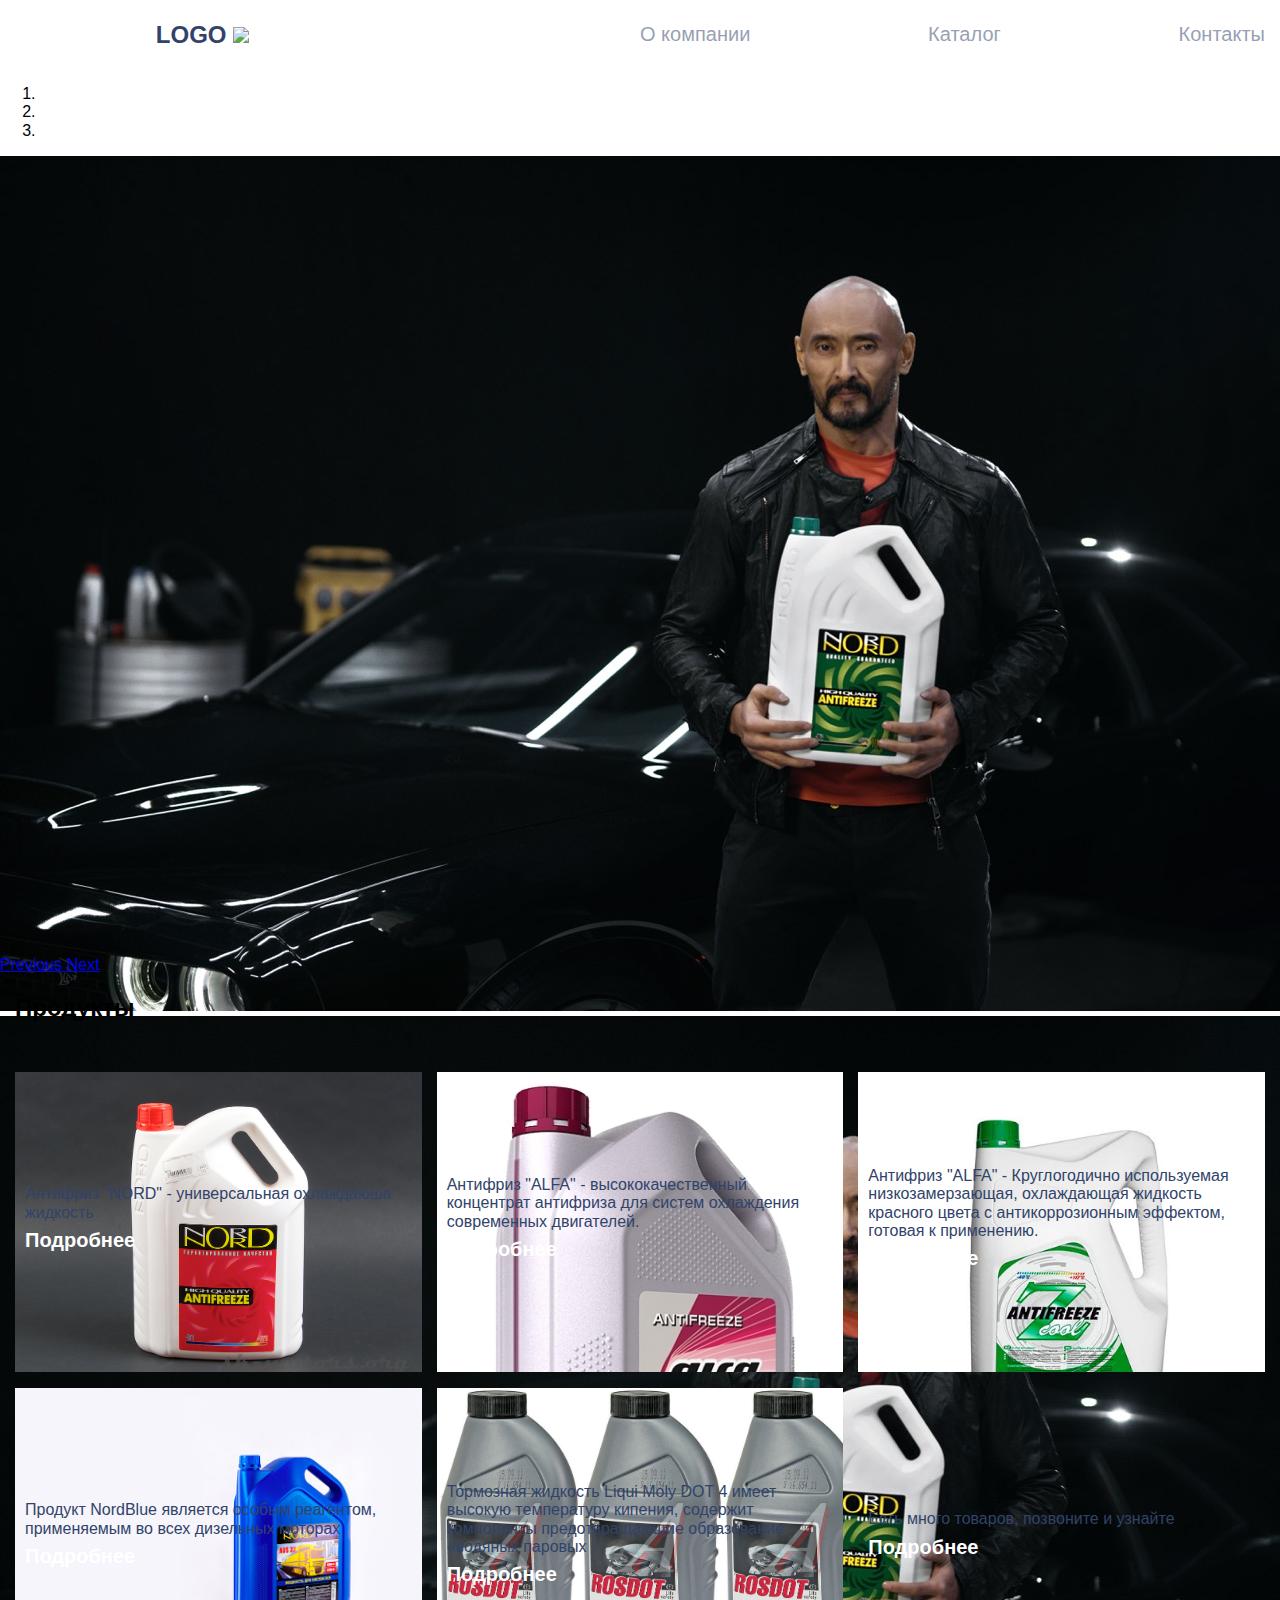
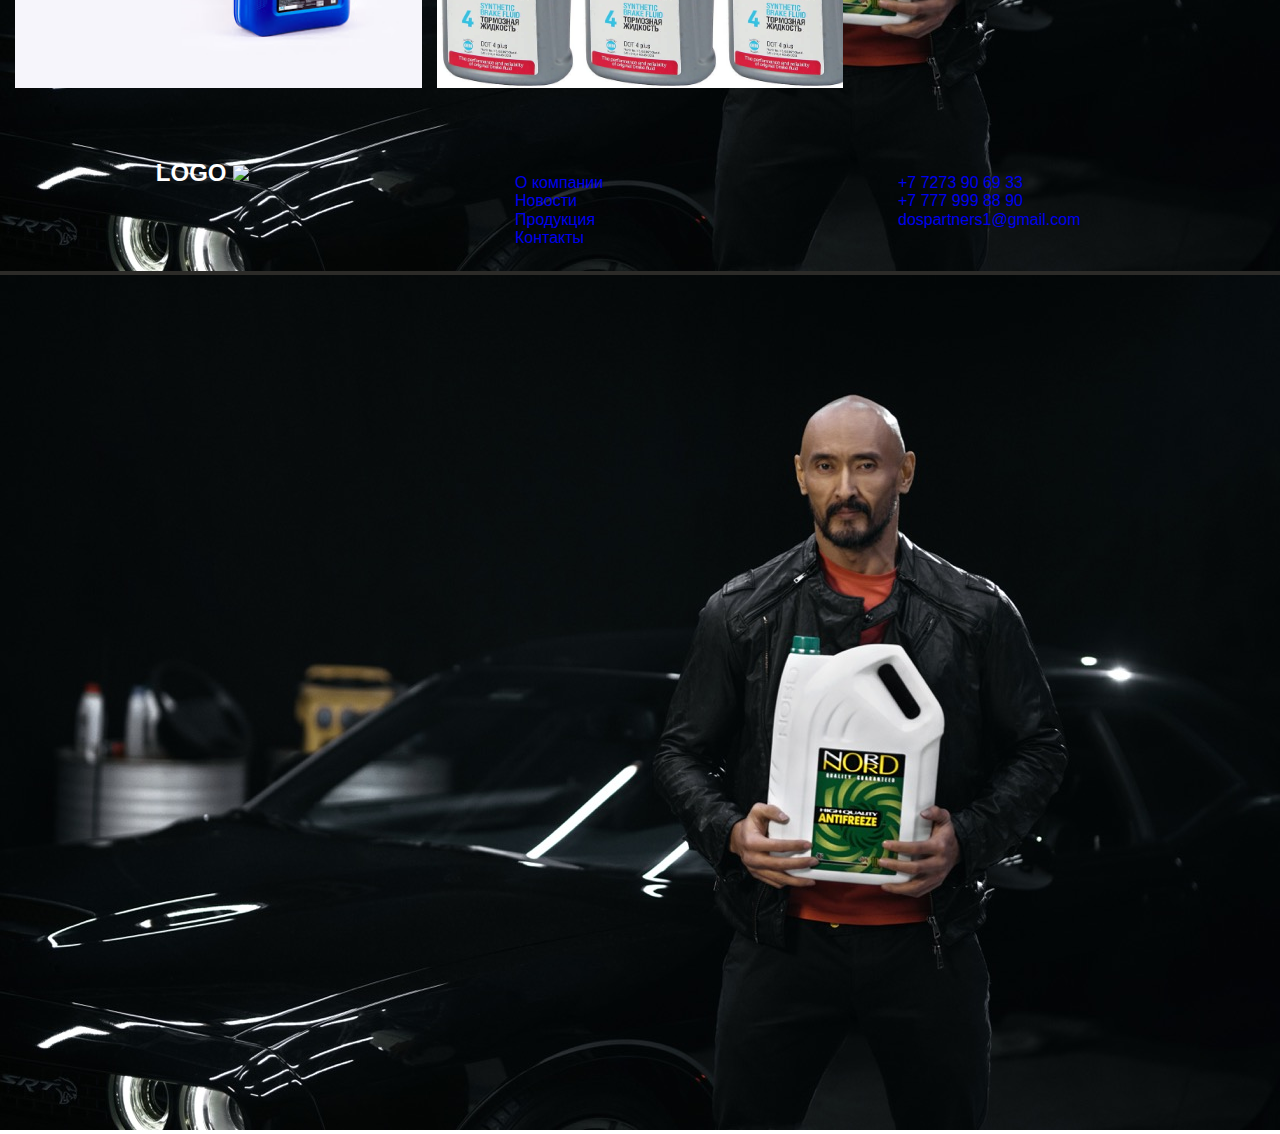
==== index.html @ cbfe5dfe "сверстал статично 4 страницы дефолтную, о компании, контакты и каталог" ====
<!DOCTYPE html>
<html lang="en">
<head>
    <meta charset="UTF-8">
    <meta name="viewport" content="width=device-width, initial-scale=1.0">
    <link rel="stylesheet" href="style/style.css">
    <link rel="stylesheet" href="style/normalize.css">
    <link href="https://cdn.jsdelivr.net/npm/bootstrap@5.0.0-beta1/dist/css/bootstrap.min.css" rel="stylesheet" integrity="sha384-giJF6kkoqNQ00vy+HMDP7azOuL0xtbfIcaT9wjKHr8RbDVddVHyTfAAsrekwKmP1" crossorigin="anonymous">
    <script src="https://cdn.jsdelivr.net/npm/bootstrap@5.0.0-beta1/dist/js/bootstrap.bundle.min.js" integrity="sha384-ygbV9kiqUc6oa4msXn9868pTtWMgiQaeYH7/t7LECLbyPA2x65Kgf80OJFdroafW" crossorigin="anonymous"></script>
    <title>Document</title>
</head>
<body>
    <div class="container">
        <header class="header">
            <a class="header__logo" href="index.html">    
                logo
                <img src="upload/" >
            </a>
            <nav class="header__navigation">
                <a href="about.html" class="header__links">О компании</a>
                <a href="catalog.html" class="header__links">Каталог </a>
                <a href="contacts.html" class="header__links">Контакты</a>
            </nav>
        </header>
    </div>
    <div id="carouselExampleIndicators" class="carousel slide" data-bs-ride="carousel">
        <ol class="carousel-indicators">
            <li data-bs-target="#carouselExampleIndicators" data-bs-slide-to="0" class="active"></li>
            <li data-bs-target="#carouselExampleIndicators" data-bs-slide-to="1"></li>
            <li data-bs-target="#carouselExampleIndicators" data-bs-slide-to="2"></li>
        </ol>
        <div class="carousel-inner" style="max-height: 800px">
            <div class="carousel-item active">
            <img src="upload/1" class="d-block w-100" alt="...">
            </div>
            <div class="carousel-item">
            <img src="upload/1" class="d-block w-100" alt="...">
            </div>
            <div class="carousel-item">
            <img src="upload/1" class="d-block w-100" alt="...">
            </div>
        </div>
        <a class="carousel-control-prev" href="#carouselExampleIndicators" role="button" data-bs-slide="prev">
            <span class="carousel-control-prev-icon" aria-hidden="true"></span>
            <span class="visually-hidden">Previous</span>
        </a>
        <a class="carousel-control-next" href="#carouselExampleIndicators" role="button" data-bs-slide="next">
            <span class="carousel-control-next-icon" aria-hidden="true"></span>
            <span class="visually-hidden">Next</span>
        </a>
    </div>
    <div class="container">
        <h2>Продукты</h2>
        <div class="products">
            <div class="products__items products__items--nord">
                <span>Антифриз "NORD" - универсальная охлаждаюша жидкость</span>
                <a  class="products__links" href="catalog.html">Подробнее</a>
            </div>
            <div class="products__items products__items--alfa">
                <span>Антифриз "ALFA" - высококачественный концентрат антифриза для систем охлаждения современных двигателей.</span>
                <a  class="products__links" href="catalog.html">Подробнее</a>
            </div>
            <div class="products__items products__items--zcool">
                <span>Антифриз "ALFA" - Круглогодично используемая низкозамерзающая, охлаждающая жидкость красного цвета с антикоррозионным эффектом, готовая к применению. </span>
                <a  class="products__links" href="catalog.html">Подробнее</a>
            </div>
            <div class="products__items products__items--nordblue">
                <span>Продукт NordBlue является особым реагентом, применяемым во всех дизельных моторах</span>
                <a  class="products__links" href="catalog.html">Подробнее</a>
            </div>
            <div class="products__items products__items--dot4">
                <span>Тормозная жидкость Liqui Moly DOT 4 имеет высокую температуру кипения, содержит компоненты предотвращающие образование «водяных паровых </span>
                <a  class="products__links" href="catalog.html">Подробнее</a>
            </div>
            <div class="products__items">
                <span>Есть много товаров, позвоните и узнайте </span>
                <a  class="products__links" href="catalog.html">Подробнее</a>
            </div>
        </div>
    </div>
    <footer class="footer">
        <div class="container">
            
            <div class="footer__wrapper">
                <a class="header__logo" href="index.html">    
                    logo
                    <img src="upload/" >
                </a>
                <ul class="footer__list">
                    <li >
                        <a class="footer__links" href="about.html">О компании</a>
                    </li>
                    <li >
                        <a class="footer__links" href="#">Новости</a>
                    </li>
                    <li>
                        <a class="footer__links" href="catalog.html">Продукция</a>
                    </li>
                    <li>
                        <a class="footer__links" href="contacts.html">Контакты</a>
                    </li>
                    <li>
                        <a class="footer__links" href="tel:+77273906933">+7 7273 90 69 33</a>
                    </li>
                    <li>
                        <a class="footer__links" href="tel:+77779998890">+7 777 999 88 90</a>
                    </li>
                    <li>
                        <a class="footer__links" href="mailto:dospartners1@gmail.com">dospartners1@gmail.com</a>
                    </li>
                </ul>
            </div>
        </div>
    </footer>

</body>
</html>
---- style/style.css ----
body {
  font-family: Montserrat, Arial, "Helvetica Neue", Helvetica, sans-serif;
}

.container {
  max-width: 1250px;
  margin: 0 auto;
}

.sub_container {
  max-width: 940px;
  margin: 0 auto;
}

.header {
  display: flex;
  align-items: center;
  justify-content: space-between;
  color: #31436A;
  padding: 20px 0;
}
.header__logo {
  flex-basis: 30%;
  font-style: normal;
  font-weight: bold;
  font-size: 24px;
  line-height: 29px;
  text-align: right;
  text-transform: uppercase;
  color: inherit;
  text-decoration: none;
  text-align: center;
  cursor: pointer;
}
.header__navigation {
  flex-basis: 50%;
  display: flex;
  align-items: center;
  justify-content: space-between;
}
.header__links {
  font-style: normal;
  font-weight: 500;
  font-size: 20px;
  line-height: 17px;
  color: inherit;
  opacity: 0.5;
  text-decoration: none;
}

.products {
  margin: 50px 0;
  display: grid;
  grid-template-columns: repeat(3, 1fr);
  grid-auto-rows: 300px;
  color: #31436A;
  grid-column-gap: 15px;
  grid-row-gap: 1em;
}
.products__items {
  display: flex;
  flex-direction: column;
  justify-content: center;
  padding: 10px;
}
.products__items--nord {
  background: url("../design/nord.jpg");
  background-size: cover;
}
.products__items--alfa {
  background: url("../design/alfa.png");
  background-size: cover;
}
.products__items--zcool {
  background: url("../design/zcool.jpg");
  background-size: cover;
}
.products__items--nordblue {
  background: url("../design/nordblue.jpg");
  background-size: cover;
}
.products__items--dot4 {
  background: url("../design/dot-4.jpg");
  background-size: contain;
}
.products__links {
  font-style: normal;
  font-weight: 700;
  font-size: 20px;
  line-height: 17px;
  color: white;
  text-decoration: none;
  margin: 10px 0;
}

.footer {
  background: #2C2B28;
  color: white;
  padding: 20px 0;
}
.footer__wrapper {
  display: flex;
  justify-content: space-between;
}
.footer__list {
  flex-basis: 60%;
  list-style: none;
  columns: 3;
  -webkit-columns: 2;
  -moz-columns: 2;
}
.footer__links {
  text-decoration: none;
}
.footer__links > li {
  margin: 15px 0;
}

.about {
  display: flex;
  flex-direction: column;
  min-height: calc(100vh - 70px);
}
.about__wrapper {
  display: flex;
  flex-direction: column;
}
.about__list {
  list-style: none;
}

/*# sourceMappingURL=style.css.map */
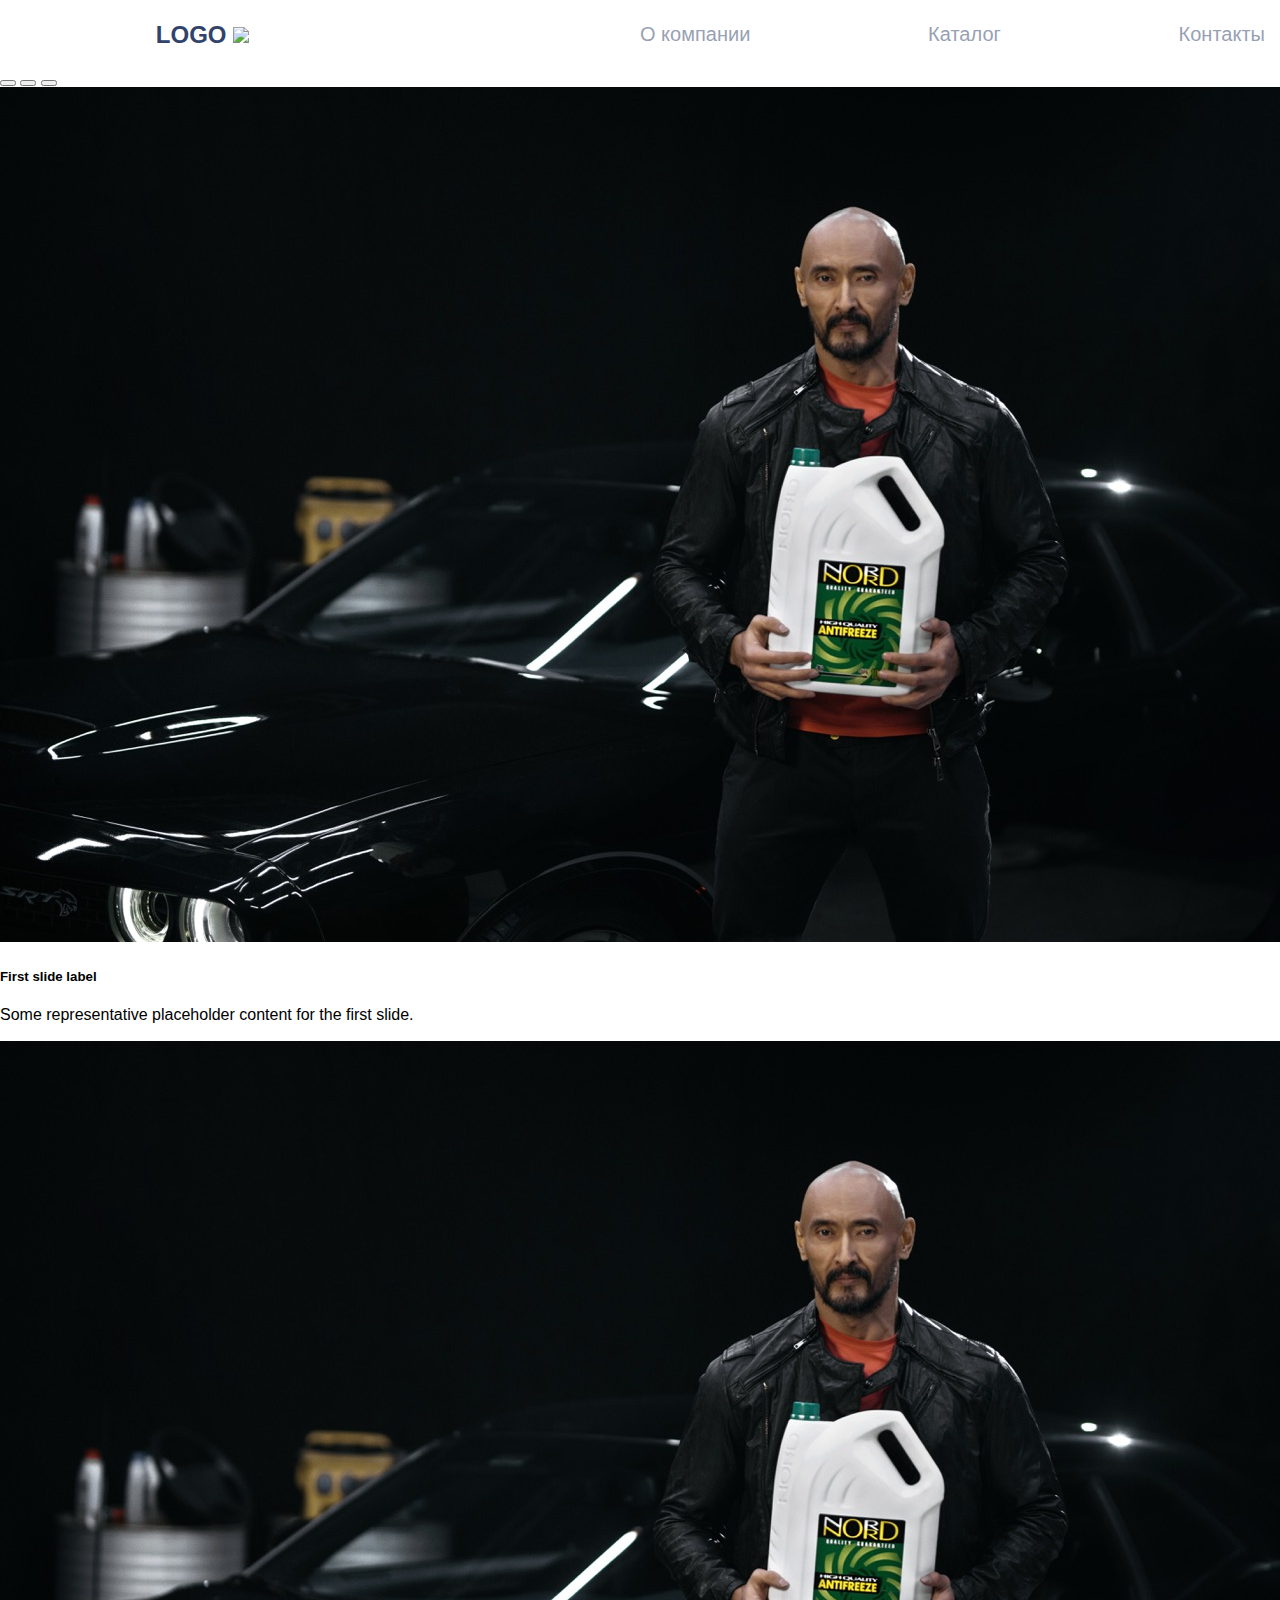
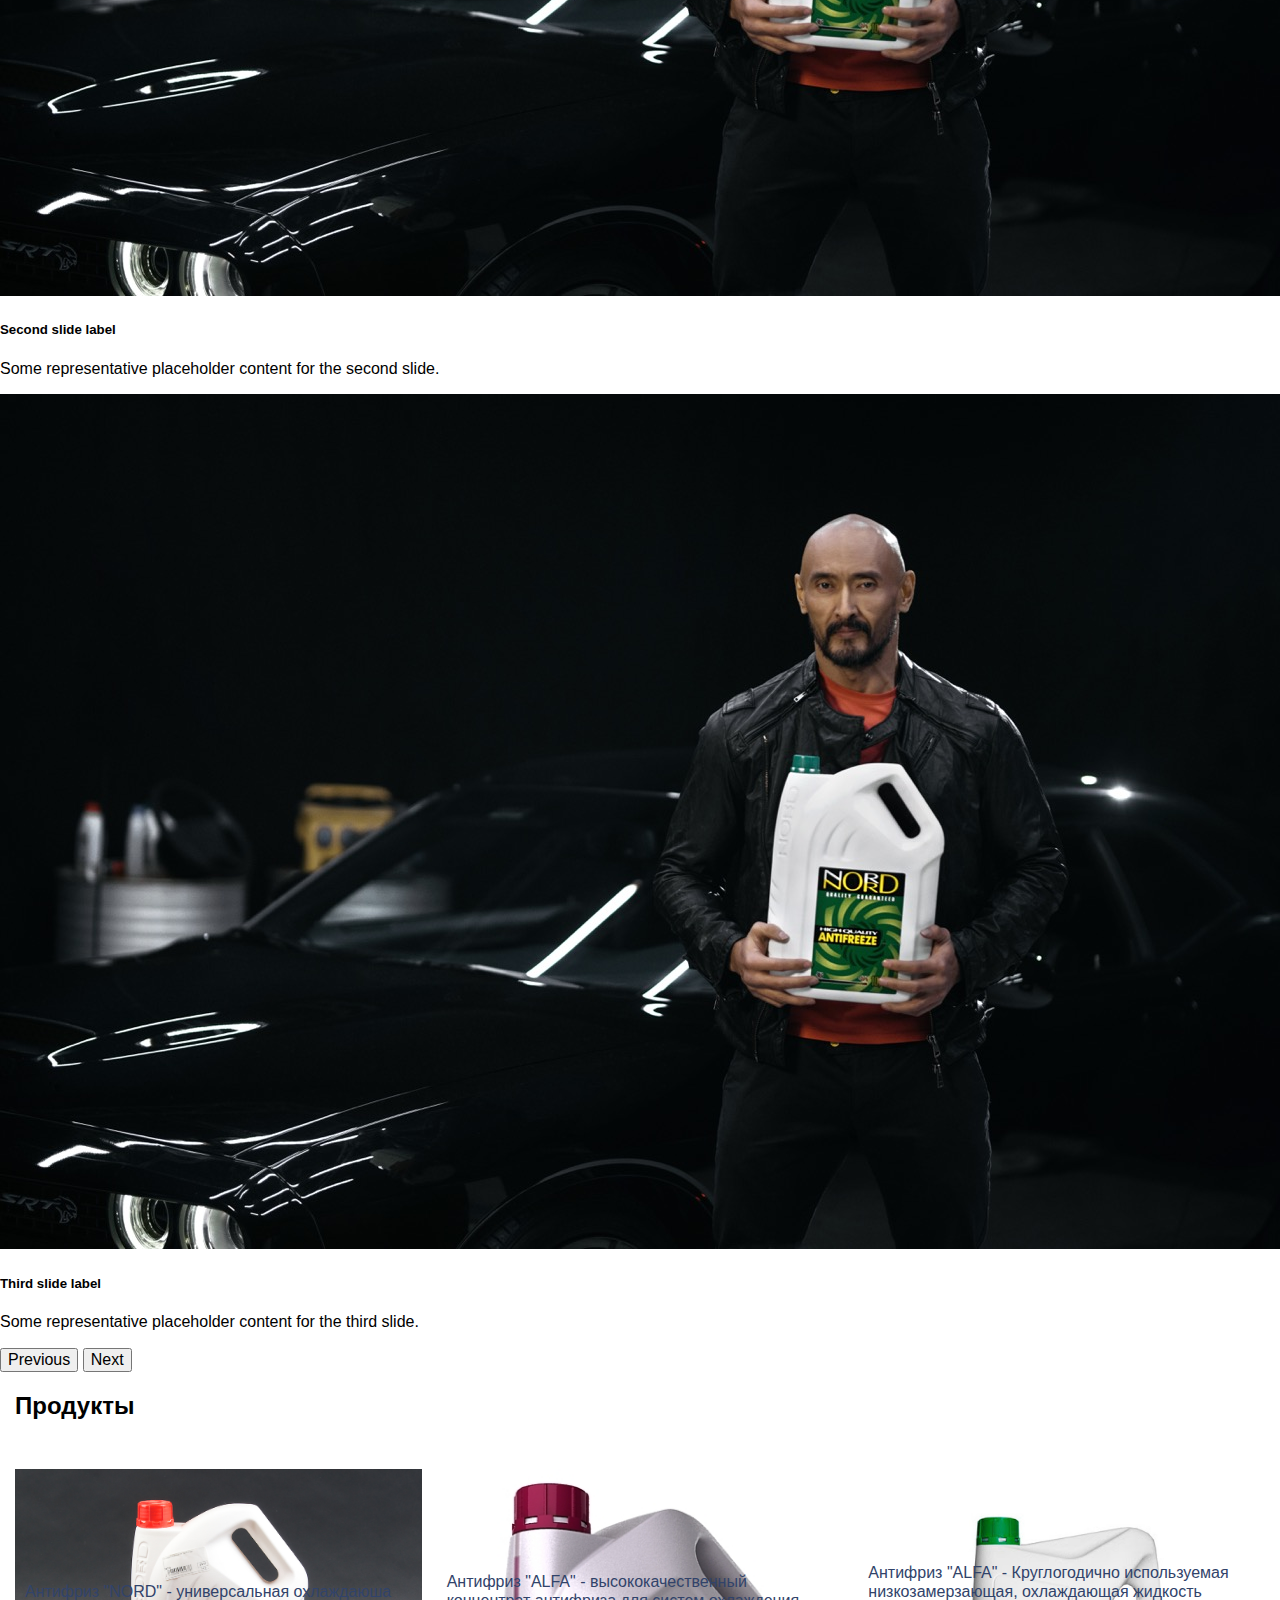
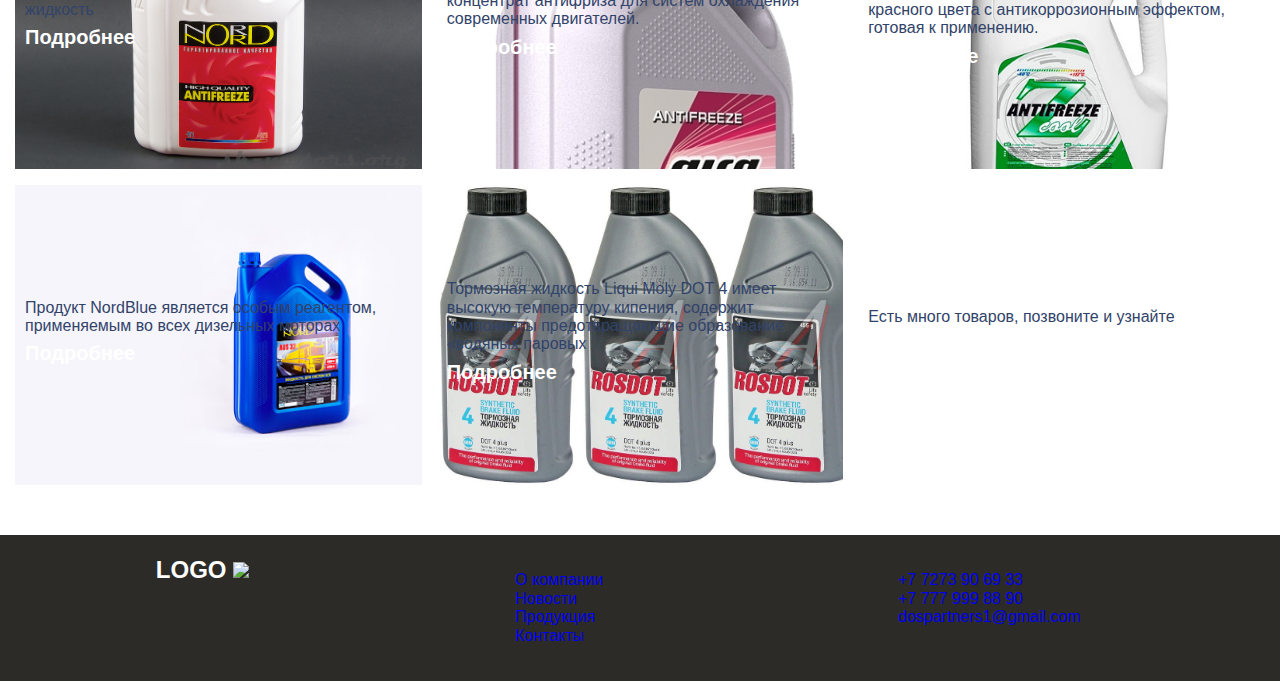
==== commit f49d9518: "дополнение инфы, перед установкой линукса" ====
--- a/index.html
+++ b/index.html
@@ -1,117 +1,156 @@
 <!DOCTYPE html>
 <html lang="en">
-<head>
-    <meta charset="UTF-8">
-    <meta name="viewport" content="width=device-width, initial-scale=1.0">
-    <link rel="stylesheet" href="style/style.css">
-    <link rel="stylesheet" href="style/normalize.css">
-    <link href="https://cdn.jsdelivr.net/npm/bootstrap@5.0.0-beta1/dist/css/bootstrap.min.css" rel="stylesheet" integrity="sha384-giJF6kkoqNQ00vy+HMDP7azOuL0xtbfIcaT9wjKHr8RbDVddVHyTfAAsrekwKmP1" crossorigin="anonymous">
-    <script src="https://cdn.jsdelivr.net/npm/bootstrap@5.0.0-beta1/dist/js/bootstrap.bundle.min.js" integrity="sha384-ygbV9kiqUc6oa4msXn9868pTtWMgiQaeYH7/t7LECLbyPA2x65Kgf80OJFdroafW" crossorigin="anonymous"></script>
+  <head>
+    <meta charset="UTF-8" />
+    <meta name="viewport" content="width=device-width, initial-scale=1.0" />
+    <link rel="stylesheet" href="style/style.css" />
+    <link rel="stylesheet" href="style/normalize.css" />
+    <link
+      href="https://cdn.jsdelivr.net/npm/bootstrap@5.0.0-beta1/dist/css/bootstrap.min.css"
+      rel="stylesheet"
+      integrity="sha384-giJF6kkoqNQ00vy+HMDP7azOuL0xtbfIcaT9wjKHr8RbDVddVHyTfAAsrekwKmP1"
+      crossorigin="anonymous"
+    />
+    <script
+      src="https://cdn.jsdelivr.net/npm/bootstrap@5.0.0-beta1/dist/js/bootstrap.bundle.min.js"
+      integrity="sha384-ygbV9kiqUc6oa4msXn9868pTtWMgiQaeYH7/t7LECLbyPA2x65Kgf80OJFdroafW"
+      crossorigin="anonymous"
+    ></script>
     <title>Document</title>
-</head>
-<body>
+  </head>
+  <body>
     <div class="container">
-        <header class="header">
-            <a class="header__logo" href="index.html">    
-                logo
-                <img src="upload/" >
-            </a>
-            <nav class="header__navigation">
-                <a href="about.html" class="header__links">О компании</a>
-                <a href="catalog.html" class="header__links">Каталог </a>
-                <a href="contacts.html" class="header__links">Контакты</a>
-            </nav>
-        </header>
+      <header class="header">
+        <a class="header__logo" href="index.html">
+          logo
+          <img src="upload/" />
+        </a>
+        <nav class="header__navigation">
+          <a href="about.html" class="header__links">О компании</a>
+          <a href="catalog.html" class="header__links">Каталог </a>
+          <a href="contacts.html" class="header__links">Контакты</a>
+        </nav>
+      </header>
     </div>
-    <div id="carouselExampleIndicators" class="carousel slide" data-bs-ride="carousel">
-        <ol class="carousel-indicators">
-            <li data-bs-target="#carouselExampleIndicators" data-bs-slide-to="0" class="active"></li>
-            <li data-bs-target="#carouselExampleIndicators" data-bs-slide-to="1"></li>
-            <li data-bs-target="#carouselExampleIndicators" data-bs-slide-to="2"></li>
-        </ol>
-        <div class="carousel-inner" style="max-height: 800px">
-            <div class="carousel-item active">
+    <div id="carouselExampleCaptions" class="carousel slide" data-bs-ride="carousel">
+        <div class="carousel-indicators">
+          <button type="button" data-bs-target="#carouselExampleCaptions" data-bs-slide-to="0" class="active" aria-current="true" aria-label="Slide 1"></button>
+          <button type="button" data-bs-target="#carouselExampleCaptions" data-bs-slide-to="1" aria-label="Slide 2"></button>
+          <button type="button" data-bs-target="#carouselExampleCaptions" data-bs-slide-to="2" aria-label="Slide 3"></button>
+        </div>
+        <div class="carousel-inner">
+          <div class="carousel-item active">
             <img src="upload/1" class="d-block w-100" alt="...">
+            <div class="carousel-caption d-none d-md-block">
+              <h5>First slide label</h5>
+              <p>Some representative placeholder content for the first slide.</p>
             </div>
-            <div class="carousel-item">
+          </div>
+          <div class="carousel-item">
             <img src="upload/1" class="d-block w-100" alt="...">
+            <div class="carousel-caption d-none d-md-block">
+              <h5>Second slide label</h5>
+              <p>Some representative placeholder content for the second slide.</p>
             </div>
-            <div class="carousel-item">
+          </div>
+          <div class="carousel-item">
             <img src="upload/1" class="d-block w-100" alt="...">
+            <div class="carousel-caption d-none d-md-block">
+              <h5>Third slide label</h5>
+              <p>Some representative placeholder content for the third slide.</p>
             </div>
+          </div>
         </div>
-        <a class="carousel-control-prev" href="#carouselExampleIndicators" role="button" data-bs-slide="prev">
-            <span class="carousel-control-prev-icon" aria-hidden="true"></span>
-            <span class="visually-hidden">Previous</span>
-        </a>
-        <a class="carousel-control-next" href="#carouselExampleIndicators" role="button" data-bs-slide="next">
-            <span class="carousel-control-next-icon" aria-hidden="true"></span>
-            <span class="visually-hidden">Next</span>
-        </a>
-    </div>
+        <button class="carousel-control-prev" type="button" data-bs-target="#carouselExampleCaptions"  data-bs-slide="prev">
+          <span class="carousel-control-prev-icon" aria-hidden="true"></span>
+          <span class="visually-hidden">Previous</span>
+        </button>
+        <button class="carousel-control-next" type="button" data-bs-target="#carouselExampleCaptions"  data-bs-slide="next">
+          <span class="carousel-control-next-icon" aria-hidden="true"></span>
+          <span class="visually-hidden">Next</span>
+        </button>
+      </div>
     <div class="container">
-        <h2>Продукты</h2>
-        <div class="products">
-            <div class="products__items products__items--nord">
-                <span>Антифриз "NORD" - универсальная охлаждаюша жидкость</span>
-                <a  class="products__links" href="catalog.html">Подробнее</a>
-            </div>
-            <div class="products__items products__items--alfa">
-                <span>Антифриз "ALFA" - высококачественный концентрат антифриза для систем охлаждения современных двигателей.</span>
-                <a  class="products__links" href="catalog.html">Подробнее</a>
-            </div>
-            <div class="products__items products__items--zcool">
-                <span>Антифриз "ALFA" - Круглогодично используемая низкозамерзающая, охлаждающая жидкость красного цвета с антикоррозионным эффектом, готовая к применению. </span>
-                <a  class="products__links" href="catalog.html">Подробнее</a>
-            </div>
-            <div class="products__items products__items--nordblue">
-                <span>Продукт NordBlue является особым реагентом, применяемым во всех дизельных моторах</span>
-                <a  class="products__links" href="catalog.html">Подробнее</a>
-            </div>
-            <div class="products__items products__items--dot4">
-                <span>Тормозная жидкость Liqui Moly DOT 4 имеет высокую температуру кипения, содержит компоненты предотвращающие образование «водяных паровых </span>
-                <a  class="products__links" href="catalog.html">Подробнее</a>
-            </div>
-            <div class="products__items">
-                <span>Есть много товаров, позвоните и узнайте </span>
-                <a  class="products__links" href="catalog.html">Подробнее</a>
-            </div>
+      <h2>Продукты</h2>
+      <div class="products">
+        <div class="products__items products__items--nord">
+          <span>Антифриз "NORD" - универсальная охлаждаюша жидкость</span>
+          <a class="products__links" href="catalog.html">Подробнее</a>
         </div>
+        <div class="products__items products__items--alfa">
+          <span
+            >Антифриз "ALFA" - высококачественный концентрат антифриза для
+            систем охлаждения современных двигателей.</span
+          >
+          <a class="products__links" href="catalog.html">Подробнее</a>
+        </div>
+        <div class="products__items products__items--zcool">
+          <span
+            >Антифриз "ALFA" - Круглогодично используемая низкозамерзающая,
+            охлаждающая жидкость красного цвета с антикоррозионным эффектом,
+            готовая к применению.
+          </span>
+          <a class="products__links" href="catalog.html">Подробнее</a>
+        </div>
+        <div class="products__items products__items--nordblue">
+          <span
+            >Продукт NordBlue является особым реагентом, применяемым во всех
+            дизельных моторах</span
+          >
+          <a class="products__links" href="catalog.html">Подробнее</a>
+        </div>
+        <div class="products__items products__items--dot4">
+          <span
+            >Тормозная жидкость Liqui Moly DOT 4 имеет высокую температуру
+            кипения, содержит компоненты предотвращающие образование «водяных
+            паровых
+          </span>
+          <a class="products__links" href="catalog.html">Подробнее</a>
+        </div>
+        <div class="products__items">
+          <span>Есть много товаров, позвоните и узнайте </span>
+          <a class="products__links" href="catalog.html">Подробнее</a>
+        </div>
+      </div>
     </div>
     <footer class="footer">
-        <div class="container">
-            
-            <div class="footer__wrapper">
-                <a class="header__logo" href="index.html">    
-                    logo
-                    <img src="upload/" >
-                </a>
-                <ul class="footer__list">
-                    <li >
-                        <a class="footer__links" href="about.html">О компании</a>
-                    </li>
-                    <li >
-                        <a class="footer__links" href="#">Новости</a>
-                    </li>
-                    <li>
-                        <a class="footer__links" href="catalog.html">Продукция</a>
-                    </li>
-                    <li>
-                        <a class="footer__links" href="contacts.html">Контакты</a>
-                    </li>
-                    <li>
-                        <a class="footer__links" href="tel:+77273906933">+7 7273 90 69 33</a>
-                    </li>
-                    <li>
-                        <a class="footer__links" href="tel:+77779998890">+7 777 999 88 90</a>
-                    </li>
-                    <li>
-                        <a class="footer__links" href="mailto:dospartners1@gmail.com">dospartners1@gmail.com</a>
-                    </li>
-                </ul>
-            </div>
+      <div class="container">
+        <div class="footer__wrapper">
+          <a class="header__logo" href="index.html">
+            logo
+            <img src="upload/" />
+          </a>
+          <ul class="footer__list">
+            <li>
+              <a class="footer__links" href="about.html">О компании</a>
+            </li>
+            <li>
+              <a class="footer__links" href="#">Новости</a>
+            </li>
+            <li>
+              <a class="footer__links" href="catalog.html">Продукция</a>
+            </li>
+            <li>
+              <a class="footer__links" href="contacts.html">Контакты</a>
+            </li>
+            <li>
+              <a class="footer__links" href="tel:+77273906933"
+                >+7 7273 90 69 33</a
+              >
+            </li>
+            <li>
+              <a class="footer__links" href="tel:+77779998890"
+                >+7 777 999 88 90</a
+              >
+            </li>
+            <li>
+              <a class="footer__links" href="mailto:dospartners1@gmail.com"
+                >dospartners1@gmail.com</a
+              >
+            </li>
+          </ul>
         </div>
+      </div>
     </footer>
-
-</body>
-</html>+  </body>
+</html>
